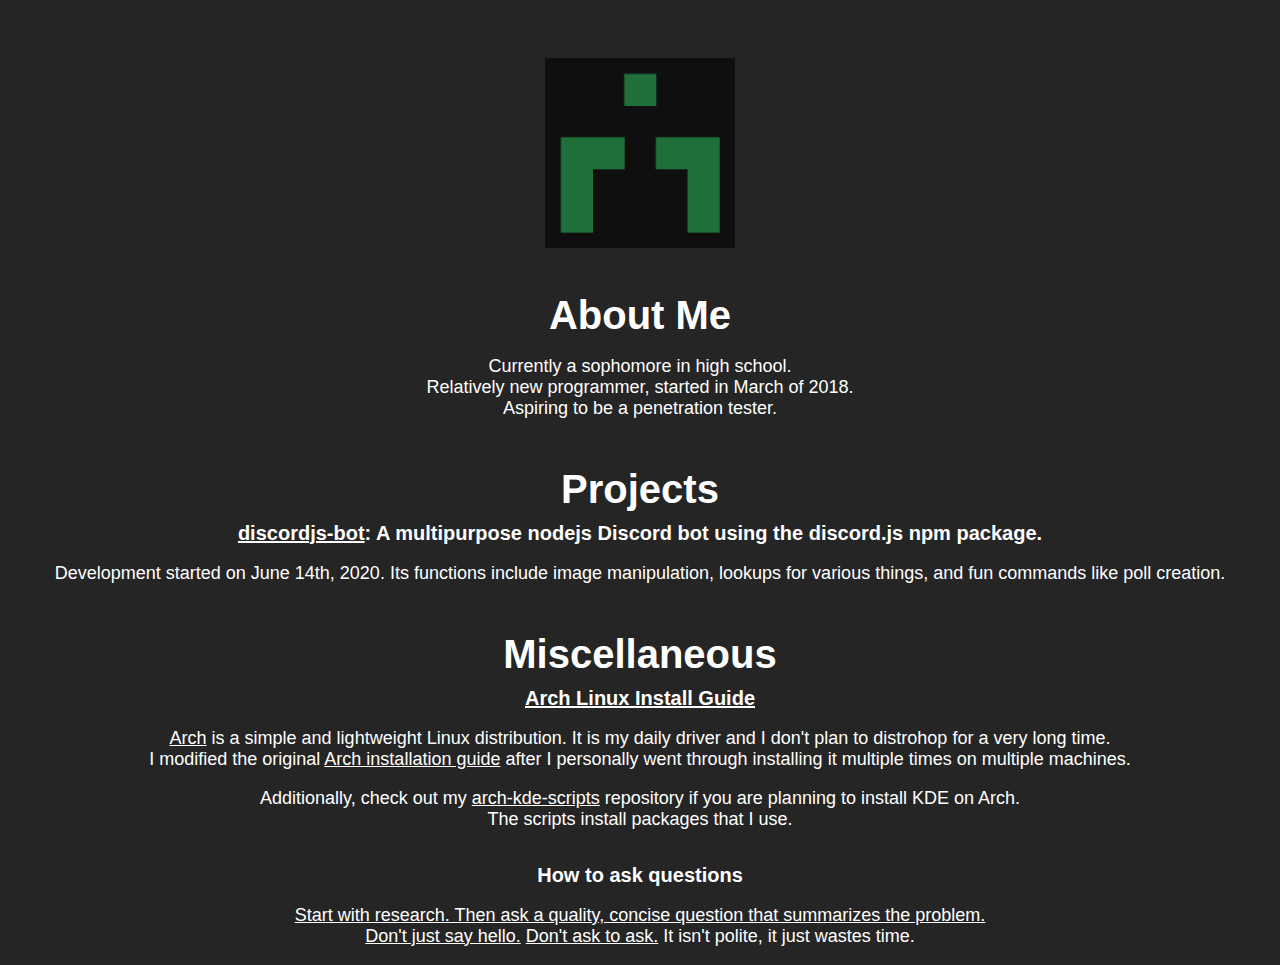
==== index.html @ c5ab886f "Initial commit" ====
<!DOCTYPE html>
<!--
    Copyright (c) 2020 mt60395
    Permission is granted to copy, distribute and/or modify this document
    under the terms of the GNU Free Documentation License, Version 1.3
    or any later version published by the Free Software Foundation;
    with no Invariant Sections, no Front-Cover Texts, and no Back-Cover Texts.
    A copy of the license is included in the file entitled "LICENSE".
-->

<head>
    <meta charset="UTF-8">
    <meta name="viewport" content="width=device-width, initial-scale=1.0">
    <link rel="stylesheet" href="styles.css">
</head>

<body>

    <a href="https://github.com/mt60395"><img src="me.png"></img>
    </a>
    <h1>About Me</h1>
    <p>
        <li>Currently a sophomore in high school.</li>
        <li>Relatively new programmer, started in March of 2018.</li>
        <li>Aspiring to be a penetration tester.</li>
    </p>
    <h1>Projects</h1>
    <h2>
        <b><a href="https://github.com/mt60395/discordjs-bot" title="discordjs-bot">discordjs-bot</a></b>: 
        A multipurpose nodejs Discord bot using the discord.js npm package.<br></h2>
    <p>
        Development started on June 14th, 2020. 
        Its functions include image manipulation, 
        lookups for various things, and fun commands like poll creation.
    </p>
    <h1>Miscellaneous</h1>
    <h2>
        <b><a href="arch.html" title="Arch Linux Install Guide"
        >Arch Linux Install Guide</a></b></h2>
    <p>
        <a href="https://www.archlinux.org/" title="Arch Linux">Arch</a> is a simple and lightweight Linux distribution. 
        It is my daily driver and I don't plan to distrohop 
        for a very long time.<br> I modified the original 
        <a href="https://wiki.archlinux.org/index.php/Installation_guide" title="Original">Arch installation guide</a> 
        after I personally went through installing it multiple times 
        on multiple machines.
    </p>
    <p style="padding-bottom:16px">
        Additionally, check out my 
        <a href="https://github.com/mt60395/arch-kde-scripts" title="Arch KDE scripts">arch-kde-scripts</a> 
        repository if you are planning to install KDE on Arch.<br>
        The scripts install packages that I use.
    </p>
    <h2>How to ask questions</h2>
    <p>
        <li><a href="https://stackoverflow.com/help/how-to-ask">Start with research. Then ask a quality, concise question that summarizes the problem.</a></li>
        <li><a href="https://www.nohello.com/">Don't just say hello.</a> <a href="https://dontasktoask.com/">Don't ask to ask.</a> It isn't polite, it just wastes time.</li>
    </p>
</body>
---- styles.css ----
body, h1, p {
  background-color: #252525;
  color: #fff;
  text-align: center;
  font-family: sans-serif;
  font-size: 18px;
}

h1, h2 {
  font-size: 40px;
  margin: 10px;
}

h1 {
  padding-top: 30px;
}

h2 {
  font-size: 20px;
}

a {
  color: #fff;
}

img {
  width: 15%;
  padding-top: 50px;
}
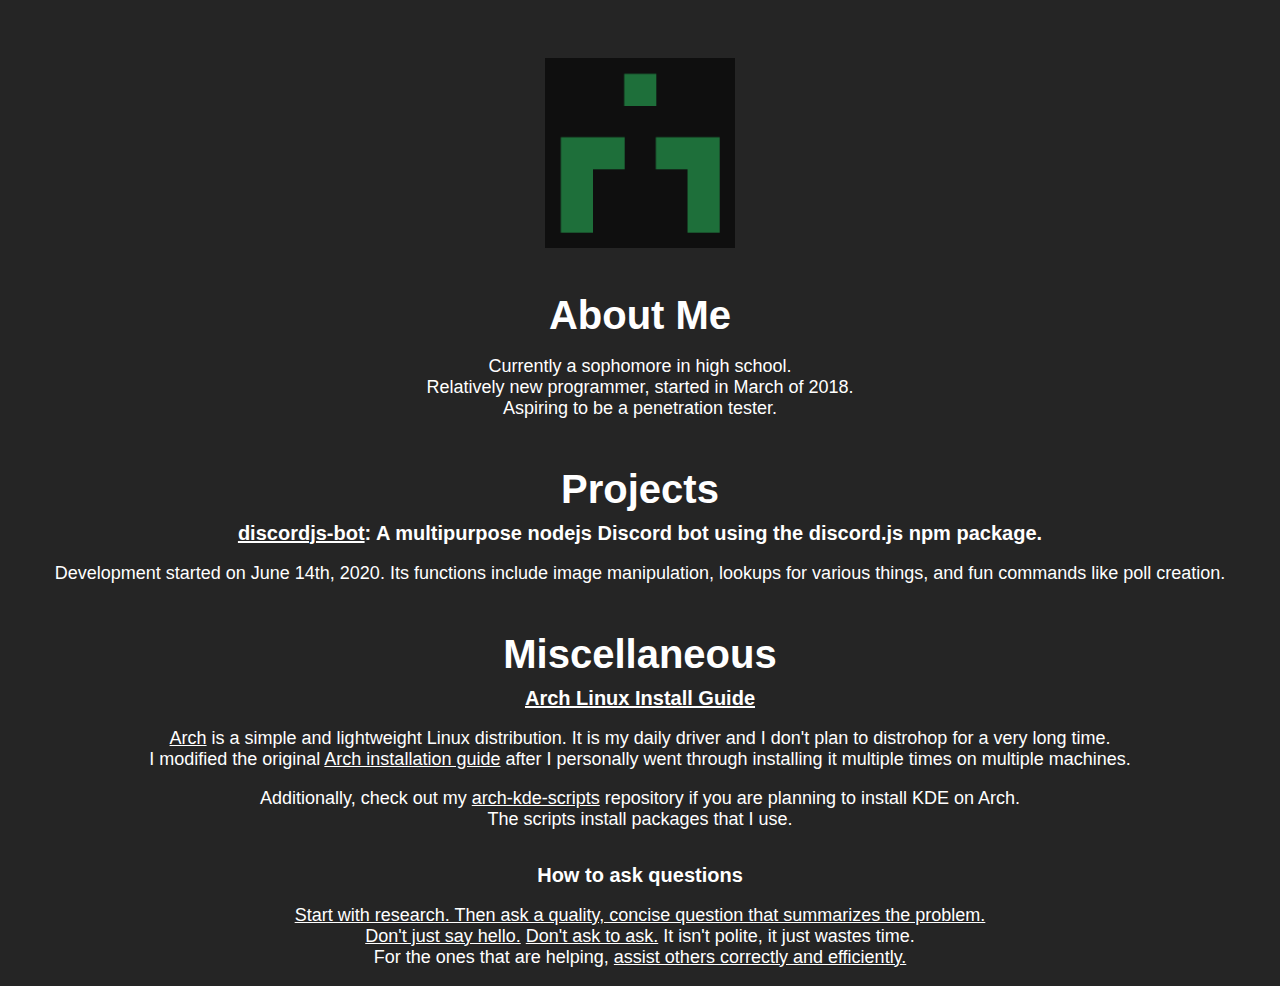
==== commit 1b1dc40d: "Update arch.html, index.html" ====
--- a/index.html
+++ b/index.html
@@ -55,5 +55,6 @@
     <p>
         <li><a href="https://stackoverflow.com/help/how-to-ask">Start with research. Then ask a quality, concise question that summarizes the problem.</a></li>
         <li><a href="https://www.nohello.com/">Don't just say hello.</a> <a href="https://dontasktoask.com/">Don't ask to ask.</a> It isn't polite, it just wastes time.</li>
+        <li>For the ones that are helping, <a href="https://nedbatchelder.com/blog/202009/how_to_be_helpful_online.html">assist others correctly and efficiently.</a></li>
     </p>
 </body>
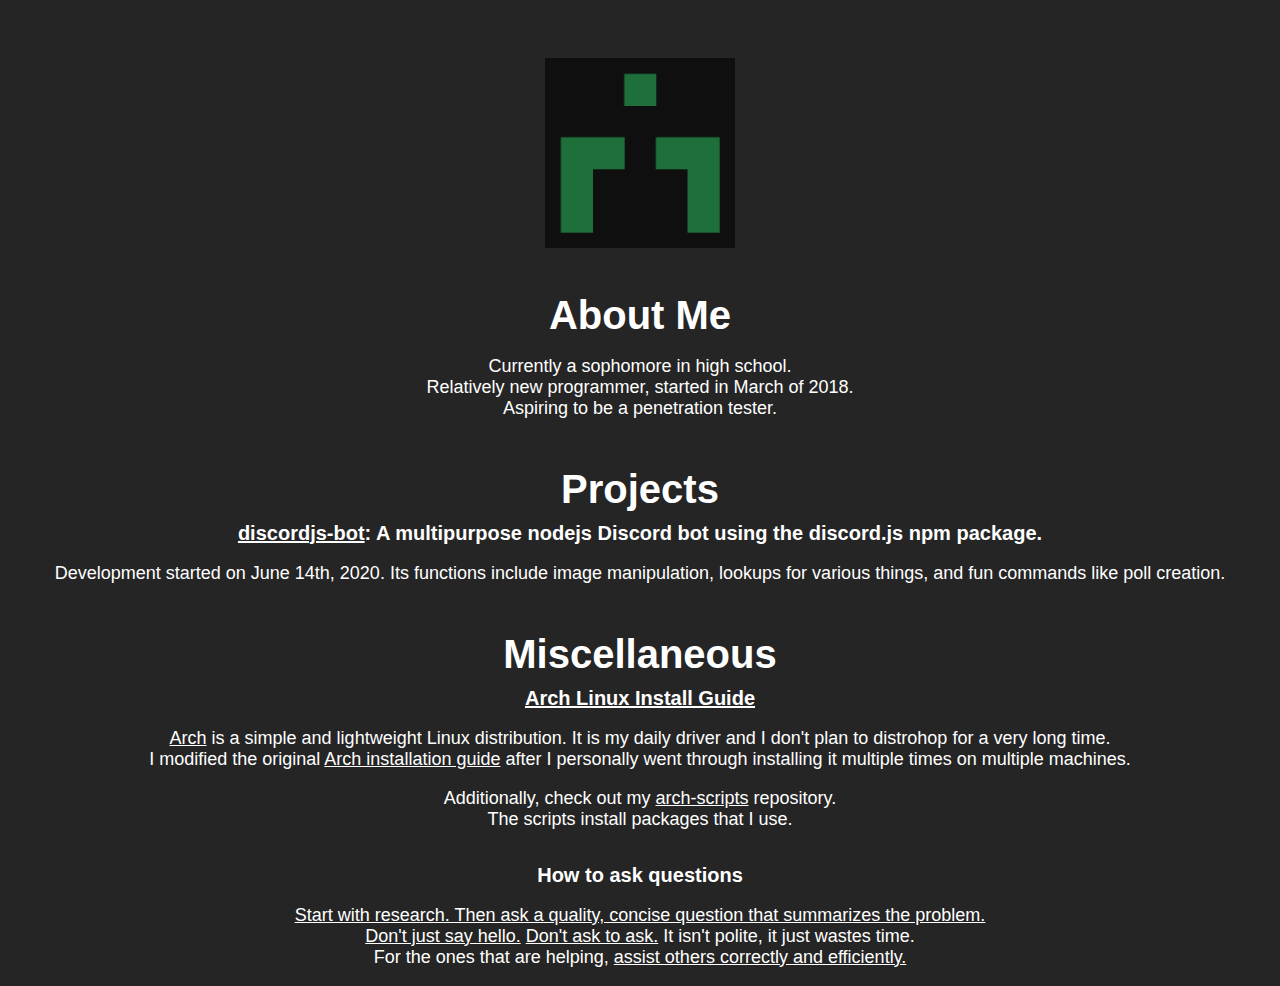
==== commit 614aa20f: "Changed arch-kde-scripts to arch-scripts." ====
--- a/index.html
+++ b/index.html
@@ -47,9 +47,8 @@
     </p>
     <p style="padding-bottom:16px">
         Additionally, check out my 
-        <a href="https://github.com/mt60395/arch-kde-scripts" title="Arch KDE scripts">arch-kde-scripts</a> 
-        repository if you are planning to install KDE on Arch.<br>
-        The scripts install packages that I use.
+        <a href="https://github.com/mt60395/arch-scripts" title="arch-scripts">arch-scripts</a> 
+        repository.<br> The scripts install packages that I use.
     </p>
     <h2>How to ask questions</h2>
     <p>
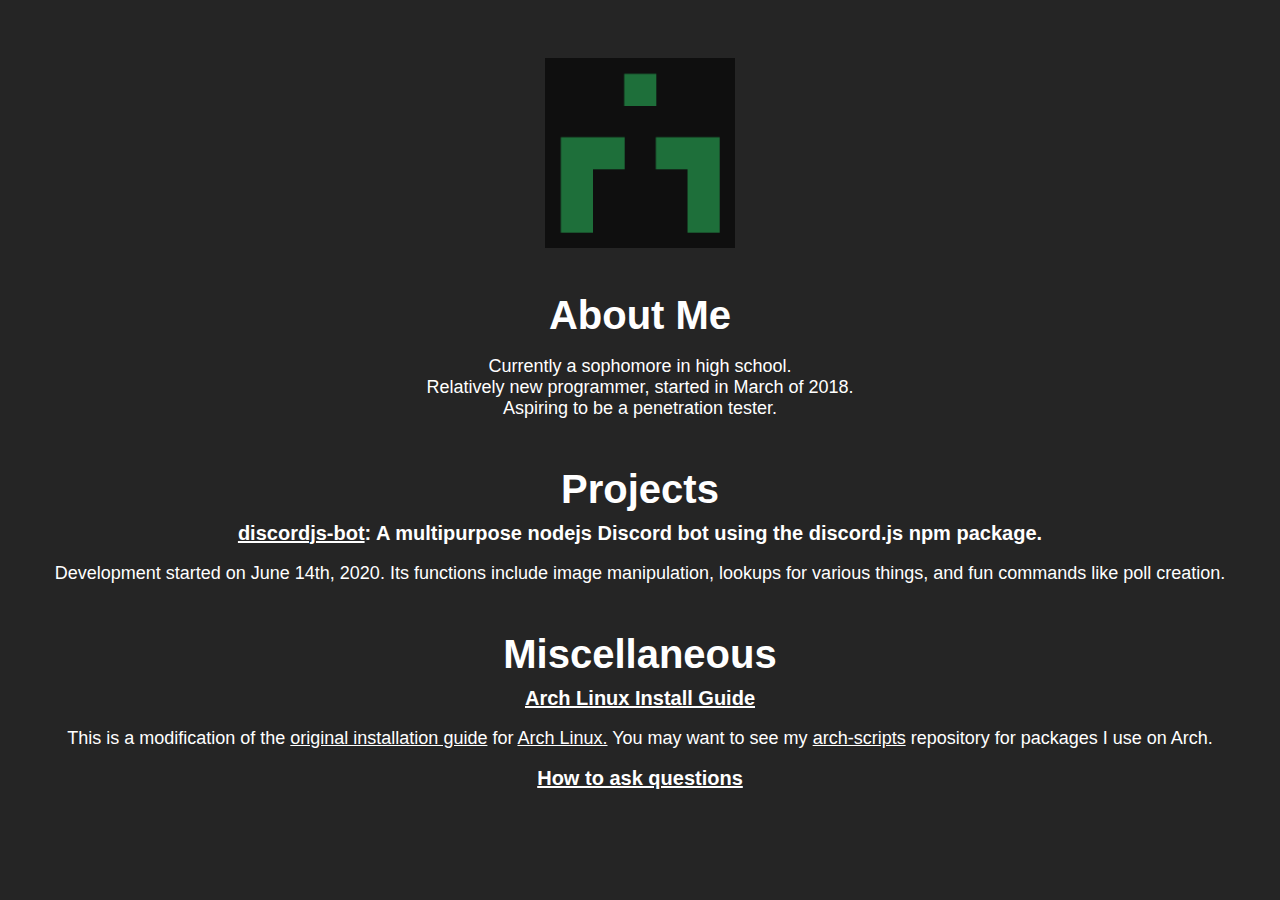
==== commit d0c63271: "Update" ====
--- a/index.html
+++ b/index.html
@@ -35,25 +35,13 @@
     </p>
     <h1>Miscellaneous</h1>
     <h2>
-        <b><a href="arch.html" title="Arch Linux Install Guide"
-        >Arch Linux Install Guide</a></b></h2>
+        <b><a href="arch.html">Arch Linux Install Guide</a></b></h2>
     <p>
-        <a href="https://www.archlinux.org/" title="Arch Linux">Arch</a> is a simple and lightweight Linux distribution. 
-        It is my daily driver and I don't plan to distrohop 
-        for a very long time.<br> I modified the original 
-        <a href="https://wiki.archlinux.org/index.php/Installation_guide" title="Original">Arch installation guide</a> 
-        after I personally went through installing it multiple times 
-        on multiple machines.
+        This is a modification of the <a href="https://wiki.archlinux.org/index.php/Installation_guide">original installation guide</a>
+        for <a href="https://www.archlinux.org/">Arch Linux.</a>
+        You may want to see my
+        <a href="https://github.com/mt60395/arch-scripts">arch-scripts</a> 
+        repository for packages I use on Arch.
     </p>
-    <p style="padding-bottom:16px">
-        Additionally, check out my 
-        <a href="https://github.com/mt60395/arch-scripts" title="arch-scripts">arch-scripts</a> 
-        repository.<br> The scripts install packages that I use.
-    </p>
-    <h2>How to ask questions</h2>
-    <p>
-        <li><a href="https://stackoverflow.com/help/how-to-ask">Start with research. Then ask a quality, concise question that summarizes the problem.</a></li>
-        <li><a href="https://www.nohello.com/">Don't just say hello.</a> <a href="https://dontasktoask.com/">Don't ask to ask.</a> It isn't polite, it just wastes time.</li>
-        <li>For the ones that are helping, <a href="https://nedbatchelder.com/blog/202009/how_to_be_helpful_online.html">assist others correctly and efficiently.</a></li>
-    </p>
+    <h2><a href="http://catb.org/~esr/faqs/smart-questions.html">How to ask questions</a></h2>
 </body>
